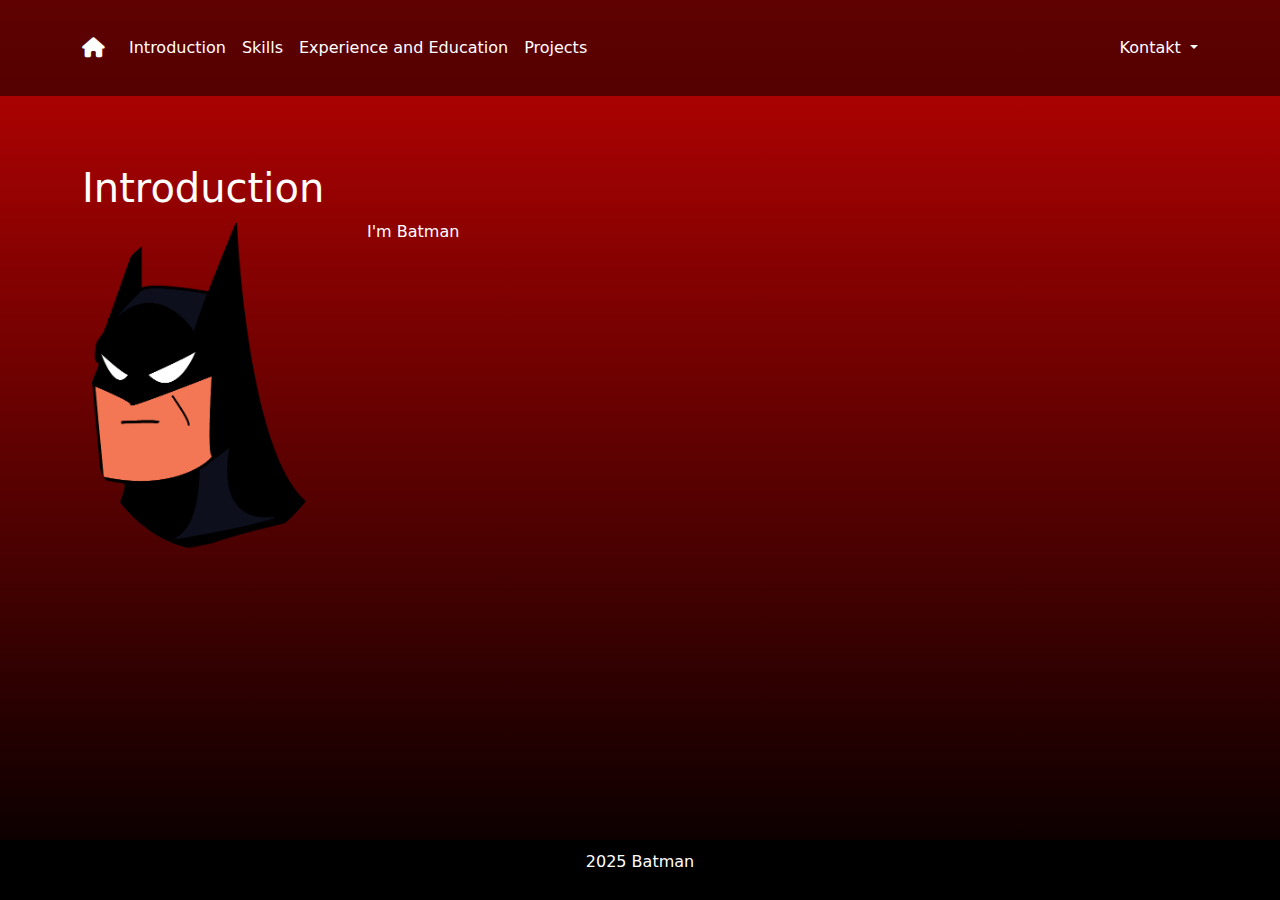
==== index.html @ 4bfcad86 "Minor changes in styling" ====
<!DOCTYPE html>
<html lang="da">
<head>
  <meta charset="UTF-8">
  <meta name="viewport" content="width=device-width, initial-scale=1.0">

  <title>Mark's Tomfoolery</title>

  <link rel="stylesheet" type="text/css" href="style.css" />
  <link href="https://cdn.jsdelivr.net/npm/bootstrap@5.3.3/dist/css/bootstrap.min.css" rel="stylesheet" integrity="sha384-QWTKZyjpPEjISv5WaRU9OFeRpok6YctnYmDr5pNlyT2bRjXh0JMhjY6hW+ALEwIH" crossorigin="anonymous">
  <link rel="stylesheet" href="https://cdnjs.cloudflare.com/ajax/libs/animate.css/4.1.1/animate.min.css"/>
  <link href="https://cdnjs.cloudflare.com/ajax/libs/font-awesome/6.0.0-beta3/css/all.min.css" rel="stylesheet">

  <script src="https://cdn.jsdelivr.net/npm/bootstrap@5.3.3/dist/js/bootstrap.bundle.min.js" integrity="sha384-YvpcrYf0tY3lHB60NNkmXc5s9fDVZLESaAA55NDzOxhy9GkcIdslK1eN7N6jIeHz" crossorigin="anonymous"></script>
  <script src="https://cdn.jsdelivr.net/npm/@popperjs/core@2.11.8/dist/umd/popper.min.js" integrity="sha384-I7E8VVD/ismYTF4hNIPjVp/Zjvgyol6VFvRkX/vR+Vc4jQkC+hVqc2pM8ODewa9r" crossorigin="anonymous"></script>

</head>
<body>
  <nav class="navbar navbar-expand-lg">
    <div class="container">
      <a class="navbar-brand" onclick='changeParagraph("Introduktion")'><i class="fa-solid fa-house"></i></a>
      <button class="navbar-toggler" type="button" data-bs-toggle="collapse" data-bs-target="#navbarNav">
        <span class="navbar-toggler-icon"></span>
      </button>
      <div class="collapse navbar-collapse" id="navbarNav">
        <ul class="navbar-nav me-auto">
          <li class="nav-item"><button type="button" class="nav-link button" onclick='changeParagraph("Introduktion")'> Introduction </button></li>
          <li class="nav-item"><button type="button" class="nav-link button" onclick='changeParagraph("Faerdigheder")'> Skills </button></li>
          <li class="nav-item"><button type="button" class="nav-link button" onclick='changeParagraph("Erfaring")'> Experience and Education </button></li>
          <li class="nav-item"><button type="button" class="nav-link button" onclick='changeParagraph("Projects")'> Projects </button></li>
        </ul>

        <!--Kontaktformular-->
        <div class="dropdown">
          <a class="nav-link dropdown-toggle" href="#" id="kontaktDropdown" role="button" data-bs-toggle="dropdown" aria-expanded="false">
            Kontakt
          </a>
          <div class="dropdown-menu p-4 text-dark" aria-labelledby="kontaktDropdown" style="width: 300px;">
            <form id="kontaktForm">
              <div class="mb-3">
                <label for="navn" class="form-label">Navn</label>
                <input type="text" class="form-control" id="navn" placeholder="Indtast dit navn" required>
              </div>

              <div class="mb-3">
                <label for="email" class="form-label">E-mail</label>
                <input type="email" class="form-control" id="email" placeholder="Indtast din e-mail" required>
              </div>
              
              <div class="mb-3">
                <label for="besked" class="form-label">Besked</label>
                <textarea class="form-control" id="besked" rows="3" placeholder="Indtast din besked" required></textarea>
              </div>
              
              <div class="mb-3">
                <label for="captcha" class="form-label">Hvad er 2 + 3?</label>
                <input type="text" class="form-control" id="captcha" placeholder="Skriv svaret her" required>
              </div>
              
              <button type="submit" class="btn btn-primary">Send</button>
              <div id="captchaMessage" class="mt-3"></div>
            </form>
          </div>
        </div>
      </div>
    </div>
  </nav>

  <!--Introduktion-->
  <div class="container mt-5">
    <div id="Introduktion" class="content">
      <h1 class="animate__animated animate__pulse">Introduction</h1>
      <div class="row">
        <div class="col-md-3">
          <img src="batman.png" alt="Profilbillede" class="img-fluid rounded-circle">
        </div>
        <div class="col-md-9">
          <p>I'm Batman</p>
        </div>
      </div>
    </div>
    
    <!--Skills-->
    <div id="Faerdigheder" class="content hidden">
      <h1 class="animate__animated animate__pulse">Skills</h1>
      <ul class="list-group">
        <li class="list-group-item">Programming languages: Python, C#, Assembly, C, C++, HTML,</li>
        <li class="list-group-item">Tools: Git</li>
        <li class="list-group-item">Interests: Robottor, spiludvikling</li>
      </ul>
    </div>
  
  <!--Erfaring og uddannelse-->
    <div id="Erfaring" class="content hidden">
      <h1 class="animate__animated animate__pulse">Experience and Education</h1>
      <div class="row">
        <div class="col-lg-6 col-md-12">
          <h3>Education</h3>
          <table class="table">
            <thead>
              <tr>
                <th>Place of learning</th>
                <th>Years of Study</th>
              </tr>
            </thead>
            <tbody>
              <tr>
                <td>University of Gotham</td>
                <td>2017-2019</td>
              </tr>
            </tbody>
          </table>
        </div>

        <div class="col-lg-6 col-md-12">
          <h3>Job Experience</h3>
          <div class="card">
            <div class="card-body">
              <h5 class="card-title">Batman</h5>
              <p class="card-text">Company: Gotham</p>
              <p class="card-text">Time of Employment: N/A-N/A</p>
            </div>

            <div class="card-body">
              <h5 class="card-title">Manbat</h5>
              <p class="card-text">Company: Hamgot</p>
              <p class="card-text">Time of Employment: N/A-N/A</p>
            </div>

          </div>
        </div>
      </div>
    </div>

    <!-- Projects -->
    <div id="Projects" class="content hidden">
      <h1 class="animate__animated animate__pulse">Projects</h1>
      <div class="row">
        <h4>GitHub Repositories</h4>
        <div class="row" id="repo-list">
          <!-- Repository tiles will be inserted here dynamically -->
        </div>

        <h4>Physical</h4>
        <div class="row" id="Physical Projects">
          <div class="col-md-4 col-sm-6">
            <div class="card repo-card">
              <img class="card-img-top" src="..." alt="Card image cap">
              <div class="card-body">
                <h5 class="card-title">Project 1</h5>
                <p class="card-text">Gonna have a link to a physical project, like a self driving robot</p>
                <a href="#" class="btn btn-primary">Will to something, somehow, sometime</a>
              </div>
            </div>
          </div>

          <div class="col-md-4 col-sm-6">
            <div class="card repo-card">
              <img class="card-img-top" src="..." alt="Card image cap">
              <div class="card-body">
                <h5 class="card-title">Project 2</h5>
                <p class="card-text">Same as before just setting up the pages</p>
                <a href="#" class="btn btn-primary">Will also do something, somehow, sometime</a>
              </div>
            </div>
          </div>

        </div>
      </div>
    </div>

  </div>

  <footer>
    <p>2025 Batman </p>
  </footer>
  
  <script src="script.js"></script>
  
</body>
</html>
---- style.css ----
:root { 
    --transition-speed-button: 300ms;
    --transition-speed-paragraph: 200ms;
}

/*General styling */
body {
  background: linear-gradient(to bottom, rgba(190, 2, 2), #000000);
  color: #fff;
  min-height: 100vh;
  display: flex;
  flex-direction: column;
}
html {
    scroll-behavior: smooth;
}
footer {
  background-color: #000000;
  color: #fff;
  text-align: center;
  padding: 10px 0;
  margin-top: auto;
}
.navbar {
  background-color:rgba(0, 0, 0, 0.5);
  color: #fff;
}
.nav-link {
  transition: var(--transition-speed-button);
}
.nav-link:hover {
    filter: grayscale(0%) opacity(1);
    background: #851d1d;
    color: #ececec;
}
.navbar .nav-link, .navbar .navbar-brand {
  color: #fff !important;
}
.container {
  color: #fff;
  padding: 20px;
  border-radius: 10px;
}
.content-section {
  display: none;
}
.content-section.active {
  display: block;
}
.content-section .table {
    width: 100%;
    margin-bottom: 1rem;
}
.content-section .card {
    margin-top: 1rem;
    width: 100%;
}

/*Controls the fading animation of the pages and buttons */
@keyframes fadeOut {
    0% { opacity: 1; }
    100% { opacity: 0; }
}
@keyframes fadeIn {
    0% { opacity: 0; }
    100% { opacity: 1; }
}
.fade-in {
    animation: fadeIn var(--transition-speed-paragraph) linear forwards;
}
.fade-out {
    animation: fadeOut var(--transition-speed-paragraph) linear forwards;
}
.hidden {
    display: none;
}

/*Controls the stylig of the GitHub repo cards */
.repo-card {
  margin-bottom: 20px;
}
.repo-card .card-body {
  text-align: center;
}
.repo-card .card-body h5 {
  font-size: 1.2rem;
  margin-bottom: 10px;
}
.repo-card .card-body p {
  font-size: 0.9rem;
  color: #000000;
}
.repo-card .card-body a {
  text-decoration: none;
  color: #000000;
}
.repo-card img {
  max-width: 100%;
  height: auto;
  max-height: 100%;
  object-fit: contain;
}
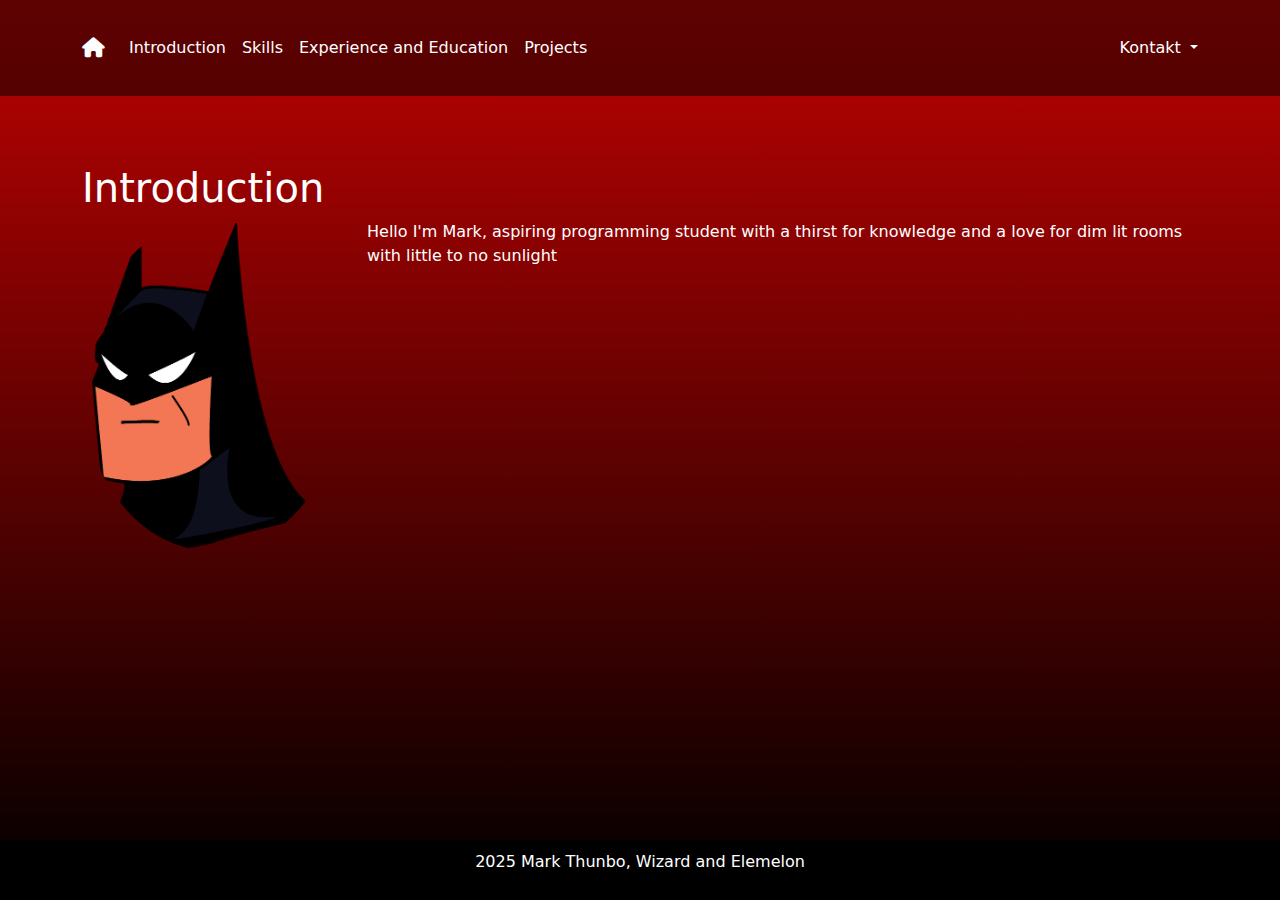
==== commit 7c0f5631: "Added a profile pic to repo and changed script to add a custom profile pic to each repo" ====
--- a/index.html
+++ b/index.html
@@ -75,7 +75,7 @@
           <img src="batman.png" alt="Profilbillede" class="img-fluid rounded-circle">
         </div>
         <div class="col-md-9">
-          <p>I'm Batman</p>
+          <p>Hello I'm Mark, aspiring programming student with a thirst for knowledge and a love for dim lit rooms with little to no sunlight</p>
         </div>
       </div>
     </div>
@@ -96,20 +96,56 @@
       <div class="row">
         <div class="col-lg-6 col-md-12">
           <h3>Education</h3>
-          <table class="table">
+            <div class="card">
+              <div class="card-body">
+                <h5 class="card-title">Folkeskole</h5>
+                <p class="card-text">Mørke Folkeskole</p>
+                <p class="card-text">Time of Enrollment: 2001-2011</p>
+              </div>
+              
+              <div class="card-body">
+                <h5 class="card-title">Adgangskursus Ingeniør Uddannelserne</h5>
+                <p class="card-text">Aarhus Universitet</p>
+                <p class="card-text">Time of Enrollment: 2015-2017</p>
+                <p class="card-text">Kursus bestået med eksamener i Mat A, Dansk A, Engelsk B, Kemi C, Fysik B</p>
+              </div>
+
+              <div class="card-body">
+                <h5 class="card-title">Software Ingeniør(IKT)</h5>
+                <p class="card-text">Aarhus Universitet</p>
+                <p class="card-text">Time of Enrollment: 2017-2019</p>
+                <p class="card-text">Finished 4 semesters</p>
+              </div>
+
+              <div class="card-body">
+                <h5 class="card-title"> </h5>
+                <p class="card-text"> </p>
+                <p class="card-text"> </p>
+              </div>
+
+            </div>
+
+          <!-- <table class="table">
             <thead>
               <tr>
+                <th>Degree</th>
                 <th>Place of learning</th>
                 <th>Years of Study</th>
+                <th>Remarks</th>
               </tr>
             </thead>
             <tbody>
               <tr>
-                <td>University of Gotham</td>
+                <td>Bachelor in Software Engineering</td>
+                <td>Århus University</td>
                 <td>2017-2019</td>
+                <td>Not finished, ended after 4th semester</td>
               </tr>
             </tbody>
-          </table>
+            <tbody>
+
+            </tbody>
+          </table> -->
         </div>
 
         <div class="col-lg-6 col-md-12">
@@ -140,7 +176,7 @@
         <div class="row" id="repo-list">
           <!-- Repository tiles will be inserted here dynamically -->
         </div>
-
+<!--
         <h4>Physical</h4>
         <div class="row" id="Physical Projects">
           <div class="col-md-4 col-sm-6">
@@ -165,14 +201,14 @@
             </div>
           </div>
 
-        </div>
+        </div>-->
       </div>
     </div>
 
   </div>
 
   <footer>
-    <p>2025 Batman </p>
+    <p>2025 Mark Thunbo, Wizard and Elemelon </p>
   </footer>
   
   <script src="script.js"></script>
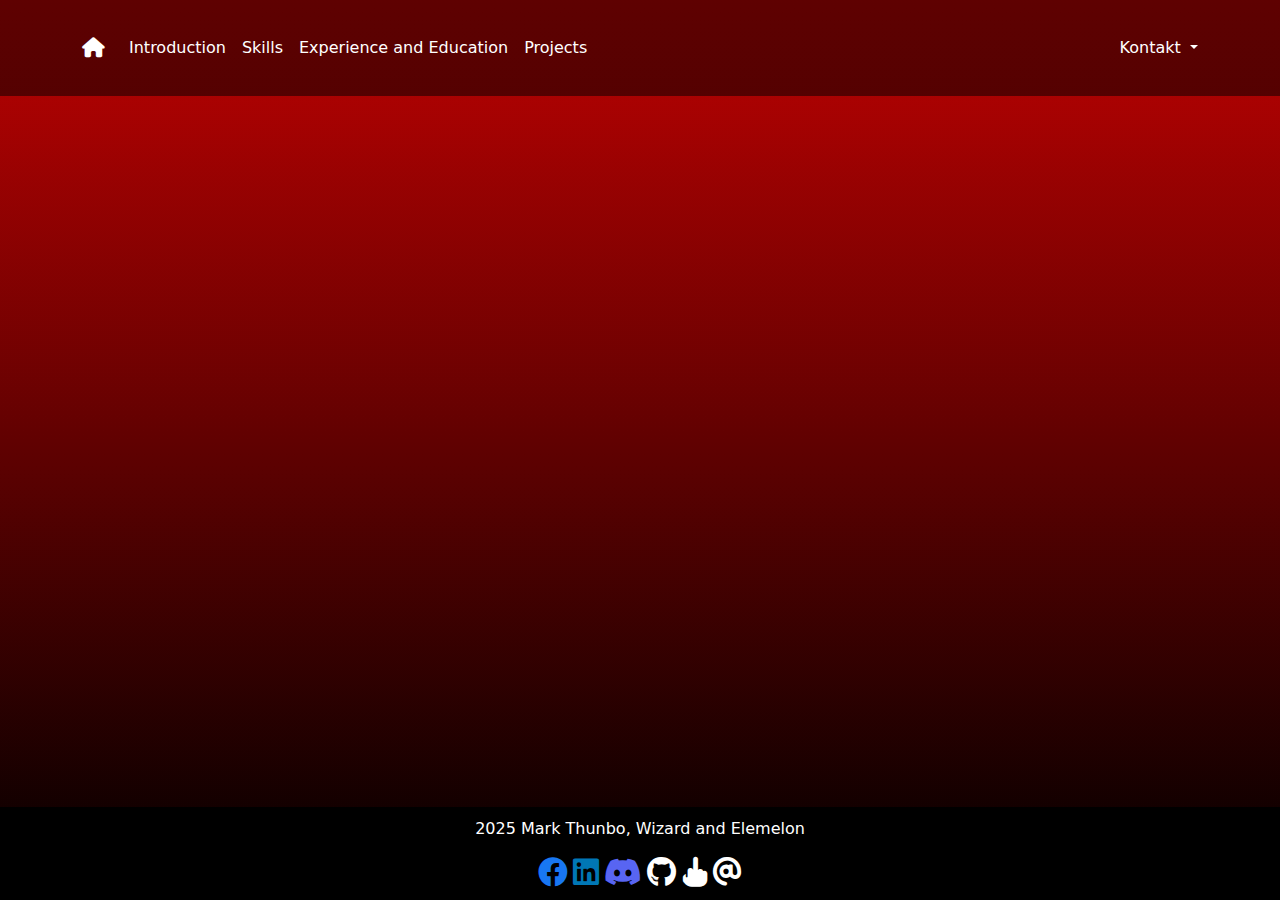
==== commit 547f7b08: "Added social media links to the footer, minor style changes" ====
--- a/index.html
+++ b/index.html
@@ -18,16 +18,16 @@
 <body>
   <nav class="navbar navbar-expand-lg">
     <div class="container">
-      <a class="navbar-brand" onclick='changeParagraph("Introduktion")'><i class="fa-solid fa-house"></i></a>
+      <a class="navbar-brand fa-solid fa-house" onclick='changeParagraph("Introduction")'></a>
       <button class="navbar-toggler" type="button" data-bs-toggle="collapse" data-bs-target="#navbarNav">
         <span class="navbar-toggler-icon"></span>
       </button>
       <div class="collapse navbar-collapse" id="navbarNav">
         <ul class="navbar-nav me-auto">
-          <li class="nav-item"><button type="button" class="nav-link button" onclick='changeParagraph("Introduktion")'> Introduction </button></li>
-          <li class="nav-item"><button type="button" class="nav-link button" onclick='changeParagraph("Faerdigheder")'> Skills </button></li>
-          <li class="nav-item"><button type="button" class="nav-link button" onclick='changeParagraph("Erfaring")'> Experience and Education </button></li>
-          <li class="nav-item"><button type="button" class="nav-link button" onclick='changeParagraph("Projects")'> Projects </button></li>
+          <li class="nav-item"><button type="button" class="nav-link button" onclick='changeParagraph("Introduction")'>Introduction</button></li>
+          <li class="nav-item"><button type="button" class="nav-link button" onclick='changeParagraph("Faerdigheder")'>Skills</button></li>
+          <li class="nav-item"><button type="button" class="nav-link button" onclick='changeParagraph("Erfaring")'>Experience and Education</button></li>
+          <li class="nav-item"><button type="button" class="nav-link button" onclick='changeParagraph("Projects")'>Projects</button></li>
         </ul>
 
         <!--Kontaktformular-->
@@ -68,14 +68,14 @@
 
   <!--Introduktion-->
   <div class="container mt-5">
-    <div id="Introduktion" class="content">
+    <div id="Introduction" class="content hidden">
       <h1 class="animate__animated animate__pulse">Introduction</h1>
       <div class="row">
         <div class="col-md-3">
           <img src="batman.png" alt="Profilbillede" class="img-fluid rounded-circle">
         </div>
         <div class="col-md-9">
-          <p>Hello I'm Mark, aspiring programming student with a thirst for knowledge and a love for dim lit rooms with little to no sunlight</p>
+          <p id="IntroductionText">Hello I'm Mark, aspiring programming student with a thirst for knowledge and a love for dim lit rooms with little to no sunlight</p>
         </div>
       </div>
     </div>
@@ -176,7 +176,7 @@
         <div class="row" id="repo-list">
           <!-- Repository tiles will be inserted here dynamically -->
         </div>
-<!--
+<!-- TBD Gonna contain links to physical projects, like a self driving robot
         <h4>Physical</h4>
         <div class="row" id="Physical Projects">
           <div class="col-md-4 col-sm-6">
@@ -209,6 +209,13 @@
 
   <footer>
     <p>2025 Mark Thunbo, Wizard and Elemelon </p>
+    <a style="color: #1877F2;" class="fa-brands fa-facebook social-icon" href="https://www.facebook.com/mark.thunbo/" target="_blank" title="Opens up facebook in a new window"></a>
+    <a style="color: #0077B5;" class="fa-brands fa-linkedin social-icon" href="https://www.linkedin.com/in/mark-thunbo-85b91022a/" target="_blank" title="Opens up LinkedIn in a new window"></a>
+    <a style="color: #5865F2;" class="fa-brands fa-discord social-icon" href="https://discordapp.com/users/463807227745271818" target="_blank" title="Opens up GitHub in a new window"></a>
+    <a style="color: #ffffff;" class="fa-brands fa-github social-icon" href="https://github.com/mthunbo" target="_blank" title="Opens up GitHub in a new window"></a>
+    <a style="color: #ffffff;" class="fa-solid fa-hand-middle-finger social-icon" href="https://www.youtube.com/watch?v=xvFZjo5PgG0" target="_blank" title="Opens at your onw risk"></a>
+    <a style="color: #ffffff;" class="fa-solid fa-at social-icon" href="mailto: thunbowork@gmail.com" title="Send E-mail using default service"></a>
+  
   </footer>
   
   <script src="script.js"></script>
--- a/style.css
+++ b/style.css
@@ -1,6 +1,6 @@
 :root { 
-    --transition-speed-button: 300ms;
-    --transition-speed-paragraph: 200ms;
+  --transition-speed-button: 300ms;
+  --transition-speed-paragraph: 200ms;
 }
 
 /*General styling */
@@ -12,7 +12,7 @@
   flex-direction: column;
 }
 html {
-    scroll-behavior: smooth;
+  scroll-behavior: smooth;
 }
 footer {
   background-color: #000000;
@@ -41,41 +41,46 @@
   padding: 20px;
   border-radius: 10px;
 }
+
+/*Styling of content blocks */
+.content {
+  display: block;
+}
 .content-section {
   display: none;
 }
 .content-section.active {
   display: block;
 }
-.content-section .table {
-    width: 100%;
-    margin-bottom: 1rem;
+.content-section.table {
+  width: 100%;
+  margin-bottom: 1rem;
 }
-.content-section .card {
-    margin-top: 1rem;
-    width: 100%;
+.content-section.card {
+  margin-top: 1rem;
+  width: 100%;
 }
 
-/*Controls the fading animation of the pages and buttons */
+/*Fading animation of the pages and buttons */
 @keyframes fadeOut {
-    0% { opacity: 1; }
-    100% { opacity: 0; }
+  0% { opacity: 1; }
+  100% { opacity: 0; }
 }
 @keyframes fadeIn {
-    0% { opacity: 0; }
-    100% { opacity: 1; }
+  0% { opacity: 0; }
+  100% { opacity: 1; }
 }
 .fade-in {
-    animation: fadeIn var(--transition-speed-paragraph) linear forwards;
+  animation: fadeIn var(--transition-speed-paragraph) linear forwards;
 }
 .fade-out {
-    animation: fadeOut var(--transition-speed-paragraph) linear forwards;
+  animation: fadeOut var(--transition-speed-paragraph) linear forwards;
 }
 .hidden {
-    display: none;
+  display: none;
 }
 
-/*Controls the stylig of the GitHub repo cards */
+/*Stylig for the GitHub repo cards */
 .repo-card {
   margin-bottom: 20px;
 }
@@ -99,4 +104,10 @@
   height: auto;
   max-height: 100%;
   object-fit: contain;
-}+}
+
+/*Styling for custom icons and similar */
+.social-icon {
+  text-decoration: none;
+  font-size: 30px;
+}
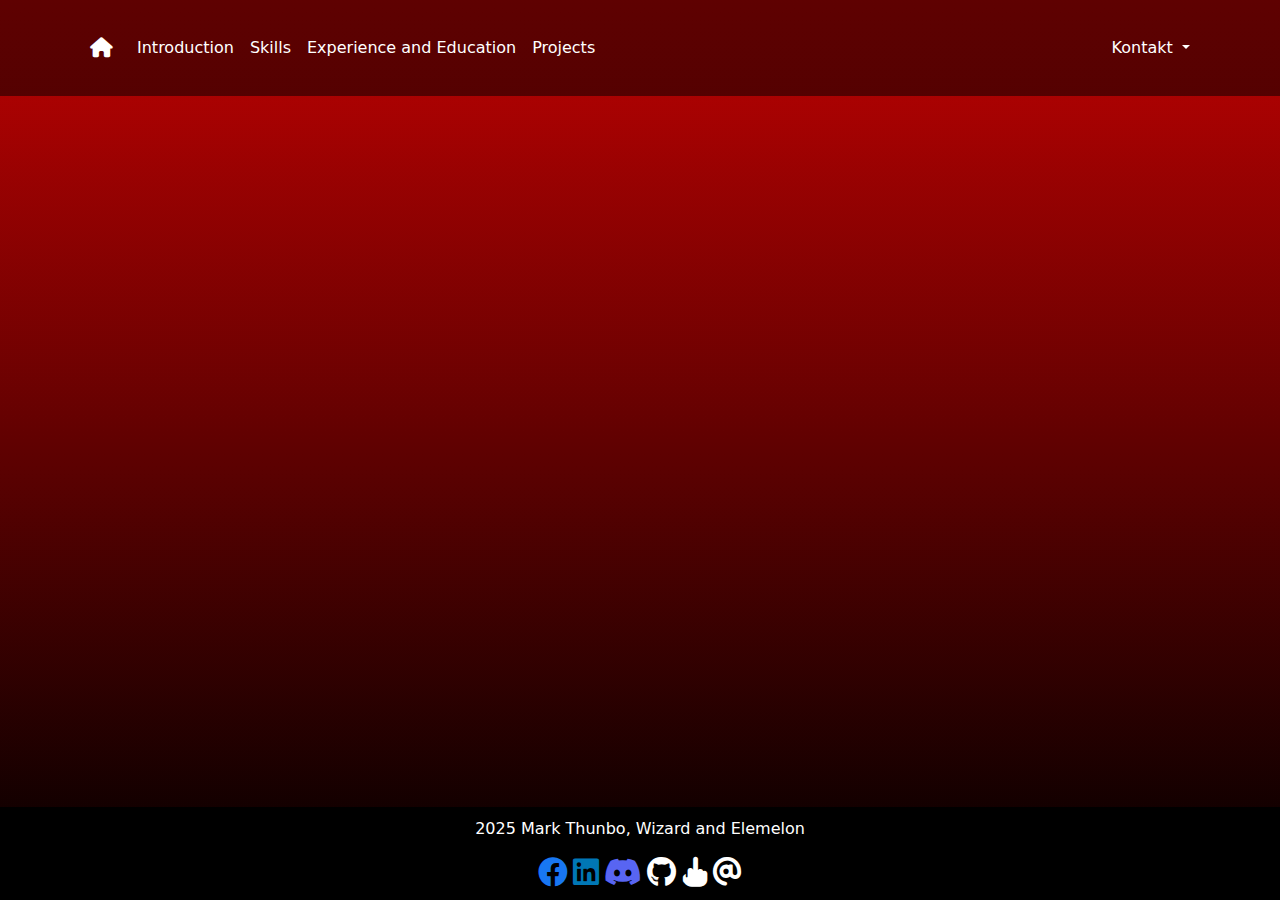
==== commit d98e13ae: "Changed the navbar toggler to a fontawesome icon to make it white.... ty bootstrap for using an imag" ====
--- a/index.html
+++ b/index.html
@@ -6,21 +6,22 @@
 
   <title>Mark's Tomfoolery</title>
 
-  <link rel="stylesheet" type="text/css" href="style.css" />
   <link href="https://cdn.jsdelivr.net/npm/bootstrap@5.3.3/dist/css/bootstrap.min.css" rel="stylesheet" integrity="sha384-QWTKZyjpPEjISv5WaRU9OFeRpok6YctnYmDr5pNlyT2bRjXh0JMhjY6hW+ALEwIH" crossorigin="anonymous">
   <link rel="stylesheet" href="https://cdnjs.cloudflare.com/ajax/libs/animate.css/4.1.1/animate.min.css"/>
   <link href="https://cdnjs.cloudflare.com/ajax/libs/font-awesome/6.0.0-beta3/css/all.min.css" rel="stylesheet">
-
+  
   <script src="https://cdn.jsdelivr.net/npm/bootstrap@5.3.3/dist/js/bootstrap.bundle.min.js" integrity="sha384-YvpcrYf0tY3lHB60NNkmXc5s9fDVZLESaAA55NDzOxhy9GkcIdslK1eN7N6jIeHz" crossorigin="anonymous"></script>
   <script src="https://cdn.jsdelivr.net/npm/@popperjs/core@2.11.8/dist/umd/popper.min.js" integrity="sha384-I7E8VVD/ismYTF4hNIPjVp/Zjvgyol6VFvRkX/vR+Vc4jQkC+hVqc2pM8ODewa9r" crossorigin="anonymous"></script>
-
+  
+  <link rel="stylesheet" type="text/css" href="style.css" />
+  
 </head>
 <body>
   <nav class="navbar navbar-expand-lg">
     <div class="container">
       <a class="navbar-brand fa-solid fa-house" onclick='changeParagraph("Introduction")'></a>
       <button class="navbar-toggler" type="button" data-bs-toggle="collapse" data-bs-target="#navbarNav">
-        <span class="navbar-toggler-icon"></span>
+        <span class="fa-solid fa-bars menu-icon"></span>
       </button>
       <div class="collapse navbar-collapse" id="navbarNav">
         <ul class="navbar-nav me-auto">
@@ -35,7 +36,7 @@
           <a class="nav-link dropdown-toggle" href="#" id="kontaktDropdown" role="button" data-bs-toggle="dropdown" aria-expanded="false">
             Kontakt
           </a>
-          <div class="dropdown-menu p-4 text-dark" aria-labelledby="kontaktDropdown" style="width: 300px;">
+          <div class="dropdown-menu p-4" aria-labelledby="kontaktDropdown" style="width: 300px;">
             <form id="kontaktForm">
               <div class="mb-3">
                 <label for="navn" class="form-label">Navn</label>
@@ -114,7 +115,7 @@
                 <h5 class="card-title">Software Ingeniør(IKT)</h5>
                 <p class="card-text">Aarhus Universitet</p>
                 <p class="card-text">Time of Enrollment: 2017-2019</p>
-                <p class="card-text">Finished 4 semesters</p>
+                <p class="card-text">Færdiggjort de første 4 semestre</p>
               </div>
 
               <div class="card-body">
@@ -152,15 +153,29 @@
           <h3>Job Experience</h3>
           <div class="card">
             <div class="card-body">
-              <h5 class="card-title">Batman</h5>
-              <p class="card-text">Company: Gotham</p>
-              <p class="card-text">Time of Employment: N/A-N/A</p>
-            </div>
-
-            <div class="card-body">
-              <h5 class="card-title">Manbat</h5>
-              <p class="card-text">Company: Hamgot</p>
-              <p class="card-text">Time of Employment: N/A-N/A</p>
+              <h5 class="card-title">Flaskedreng</h5>
+              <p class="card-text">Min Købmand, Mørke</p>
+              <p class="card-text">Time of Employment: 2009-2012</p>
+            </div>
+            <div class="card-body">
+              <h5 class="card-title">Ungarbejder</h5>
+              <p class="card-text">Min Købmand, Mørke</p>
+              <p class="card-text">Time of Employment: 2010-2013</p>
+            </div>
+            <div class="card-body">
+              <h5 class="card-title">Butiksassistent</h5>
+              <p class="card-text">Min Købmand, Mørke</p>
+              <p class="card-text">Time of Employment: 2013-2017, </p>
+            </div>
+            <div class="card-body">
+              <h5 class="card-title">Mekaniker ufaglært</h5>
+              <p class="card-text">Karlby Autoværksted, Karlby</p>
+              <p class="card-text">Time of Employment: 2013</p>
+            </div>
+            <div class="card-body">
+              <h5 class="card-title"> </h5>
+              <p class="card-text"> </p>
+              <p class="card-text"> </p>
             </div>
 
           </div>
@@ -209,11 +224,11 @@
 
   <footer>
     <p>2025 Mark Thunbo, Wizard and Elemelon </p>
-    <a style="color: #1877F2;" class="fa-brands fa-facebook social-icon" href="https://www.facebook.com/mark.thunbo/" target="_blank" title="Opens up facebook in a new window"></a>
-    <a style="color: #0077B5;" class="fa-brands fa-linkedin social-icon" href="https://www.linkedin.com/in/mark-thunbo-85b91022a/" target="_blank" title="Opens up LinkedIn in a new window"></a>
-    <a style="color: #5865F2;" class="fa-brands fa-discord social-icon" href="https://discordapp.com/users/463807227745271818" target="_blank" title="Opens up GitHub in a new window"></a>
-    <a style="color: #ffffff;" class="fa-brands fa-github social-icon" href="https://github.com/mthunbo" target="_blank" title="Opens up GitHub in a new window"></a>
-    <a style="color: #ffffff;" class="fa-solid fa-hand-middle-finger social-icon" href="https://www.youtube.com/watch?v=xvFZjo5PgG0" target="_blank" title="Opens at your onw risk"></a>
+    <a style="color: #1877F2;" class="fa-brands fa-facebook social-icon" href="https://www.facebook.com/mark.thunbo/" target="_blank" title="Opens facebook in a new window"></a>
+    <a style="color: #0077B5;" class="fa-brands fa-linkedin social-icon" href="https://www.linkedin.com/in/mark-thunbo-85b91022a/" target="_blank" title="Opens LinkedIn in a new window"></a>
+    <a style="color: #5865F2;" class="fa-brands fa-discord social-icon" href="https://discordapp.com/users/463807227745271818" target="_blank" title="Opens Discord in a new window"></a>
+    <a style="color: #ffffff;" class="fa-brands fa-github social-icon" href="https://github.com/mthunbo" target="_blank" title="Opens GitHub in a new window"></a>
+    <a style="color: #ffffff;" class="fa-solid fa-hand-middle-finger social-icon" href="https://www.youtube.com/watch?v=xvFZjo5PgG0" target="_blank" title="Open at your onw risk"></a>
     <a style="color: #ffffff;" class="fa-solid fa-at social-icon" href="mailto: thunbowork@gmail.com" title="Send E-mail using default service"></a>
   
   </footer>
--- a/style.css
+++ b/style.css
@@ -28,13 +28,14 @@
 .nav-link {
   transition: var(--transition-speed-button);
 }
-.nav-link:hover {
+.nav-link:hover, .navbar .navbar-toggler:hover {
     filter: grayscale(0%) opacity(1);
     background: #851d1d;
     color: #ececec;
 }
-.navbar .nav-link, .navbar .navbar-brand {
+.navbar .nav-link, .navbar .navbar-brand, .navbar .navbar-toggler {
   color: #fff !important;
+  border-color: #fff;
 }
 .container {
   color: #fff;
@@ -111,3 +112,7 @@
   text-decoration: none;
   font-size: 30px;
 }
+.menu-icon {
+  font-size: 25px;
+  color: #fff;
+}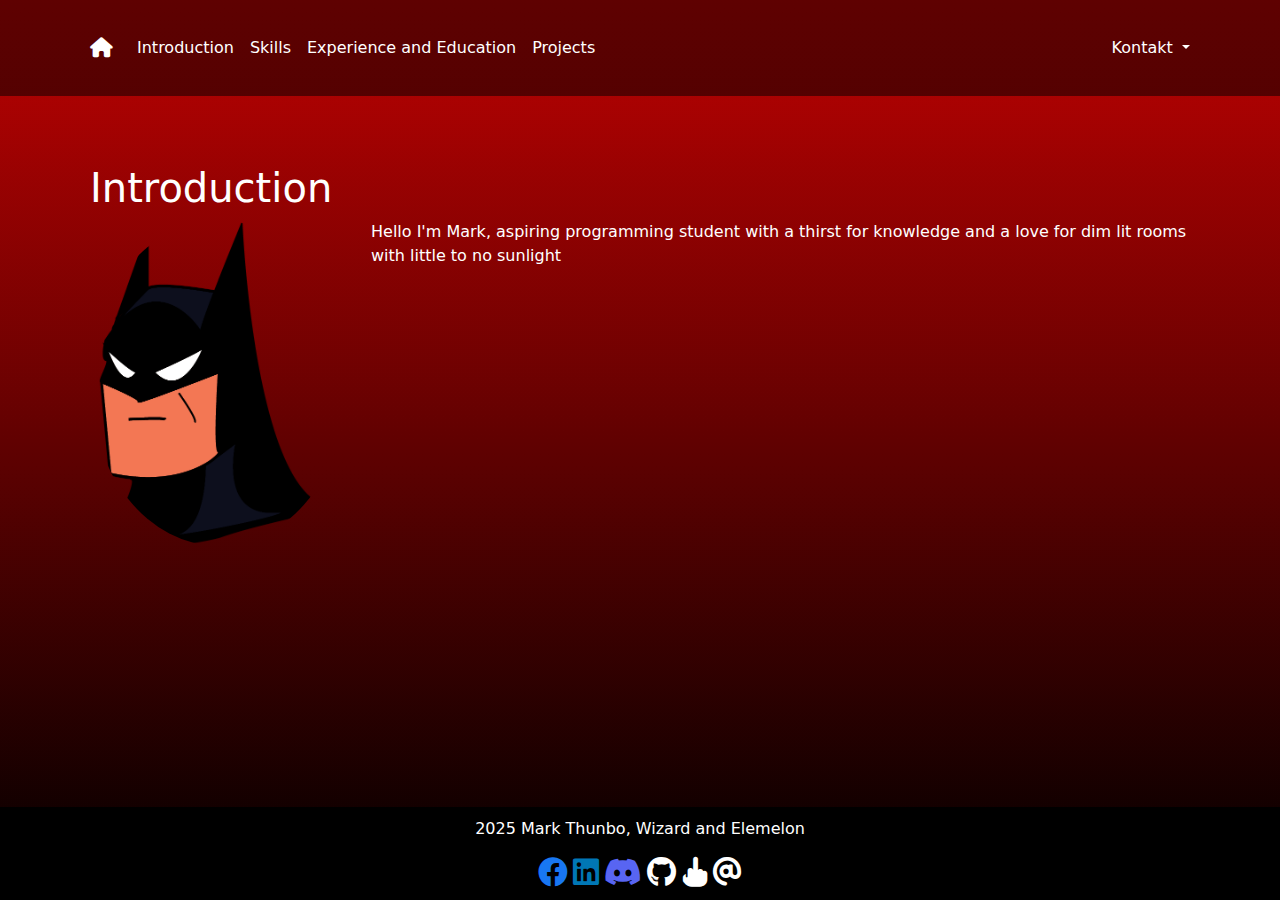
==== commit a871beaa: "Minor name changes" ====
--- a/index.html
+++ b/index.html
@@ -20,7 +20,7 @@
   <nav class="navbar navbar-expand-lg">
     <div class="container">
       <a class="navbar-brand fa-solid fa-house" onclick='changeParagraph("Introduction")'></a>
-      <button class="navbar-toggler" type="button" data-bs-toggle="collapse" data-bs-target="#navbarNav">
+      <button class="navbar-toggler shit-toggle" type="button" data-bs-toggle="collapse" data-bs-target="#navbarNav">
         <span class="fa-solid fa-bars menu-icon"></span>
       </button>
       <div class="collapse navbar-collapse" id="navbarNav">
--- a/style.css
+++ b/style.css
@@ -34,8 +34,8 @@
     color: #ececec;
 }
 .navbar .nav-link, .navbar .navbar-brand, .navbar .navbar-toggler {
-  color: #fff !important;
-  border-color: #fff;
+  color: #ffffff !important;
+  border-color: #ffffff00;
 }
 .container {
   color: #fff;
